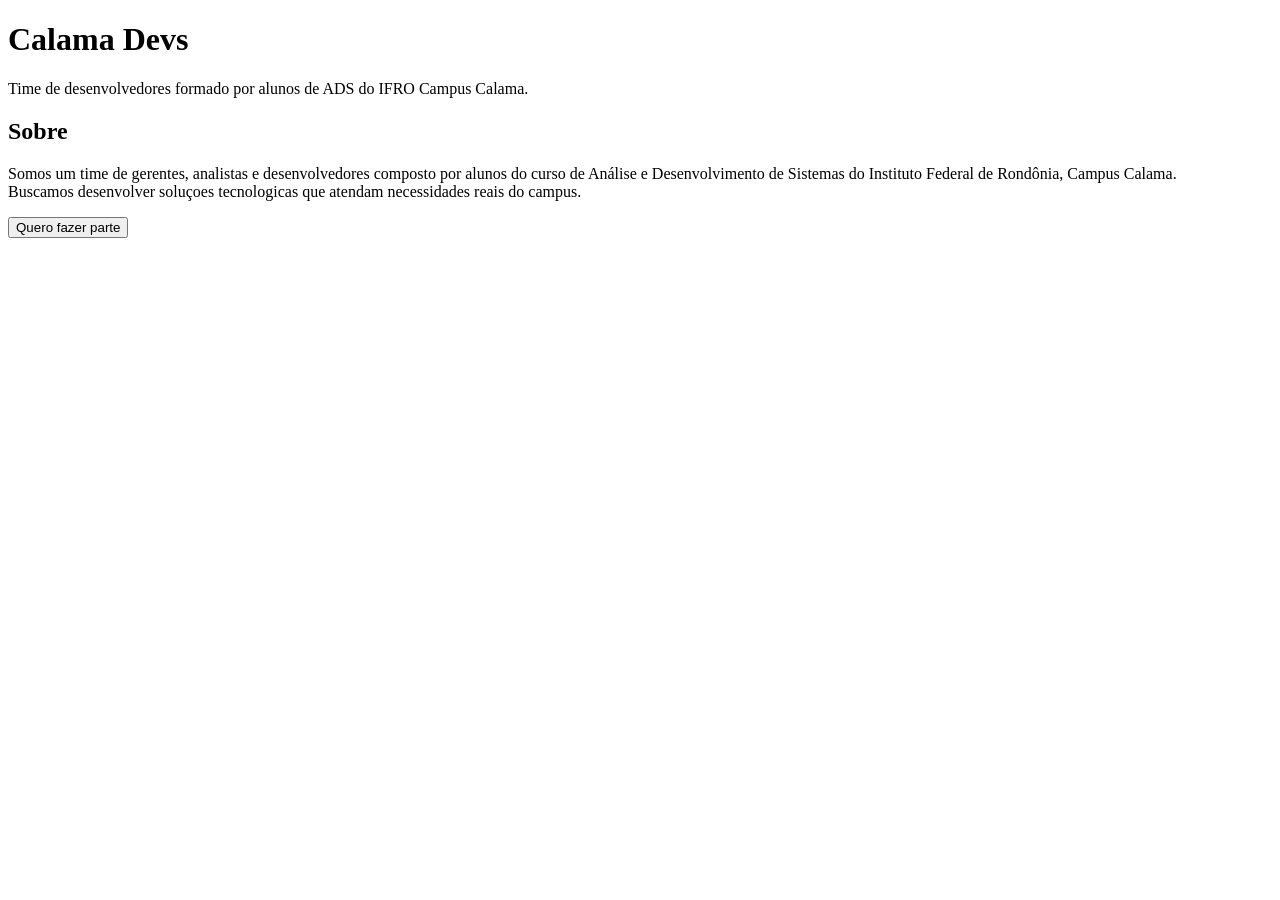
==== vanessa/index.html @ 7db53193 "feat: estrutura html" ====
<!DOCTYPE html>
<html lang="pt-br">
<head>
    <meta charset="UTF-8">
    <meta name="viewport" content="width=device-width, initial-scale=1.0">
    <title>Calama Devs</title>
    <link rel="stylesheet" href="css/style.css">
</head>

<body>
    <header>
        <h1>Calama Devs</h1>
        <p>Time de desenvolvedores formado por alunos de ADS do IFRO Campus Calama.</p>
    </header>

    <main>
        <section id="content">
            <h2>Sobre</h2>
            <p>Somos um time de gerentes, analistas e desenvolvedores composto por alunos do curso de Análise e Desenvolvimento de Sistemas do Instituto Federal de Rondônia, Campus Calama.<br>
            Buscamos desenvolver soluçoes tecnologicas que atendam necessidades reais do campus.</p>

            <button onclick="abrirModal()">Quero fazer parte</button>
        </section>

        <div id="modal" class="modal" style="display: none">
            <div class="modal-content">
                <span class="fechar" onclick="fecharModal()">×</span>
    
                <h3>Inscrição</h3>
                <input type="text" placeholder="Seu nome">
                <input type="email" placeholder="Seu email">
                <button onclick="enviar()">Enviar</button>

                <p id="message"></p>
            </div>
        </div>
        
    </main>

    <script src="js/script.js"></script>
</body>
</html>
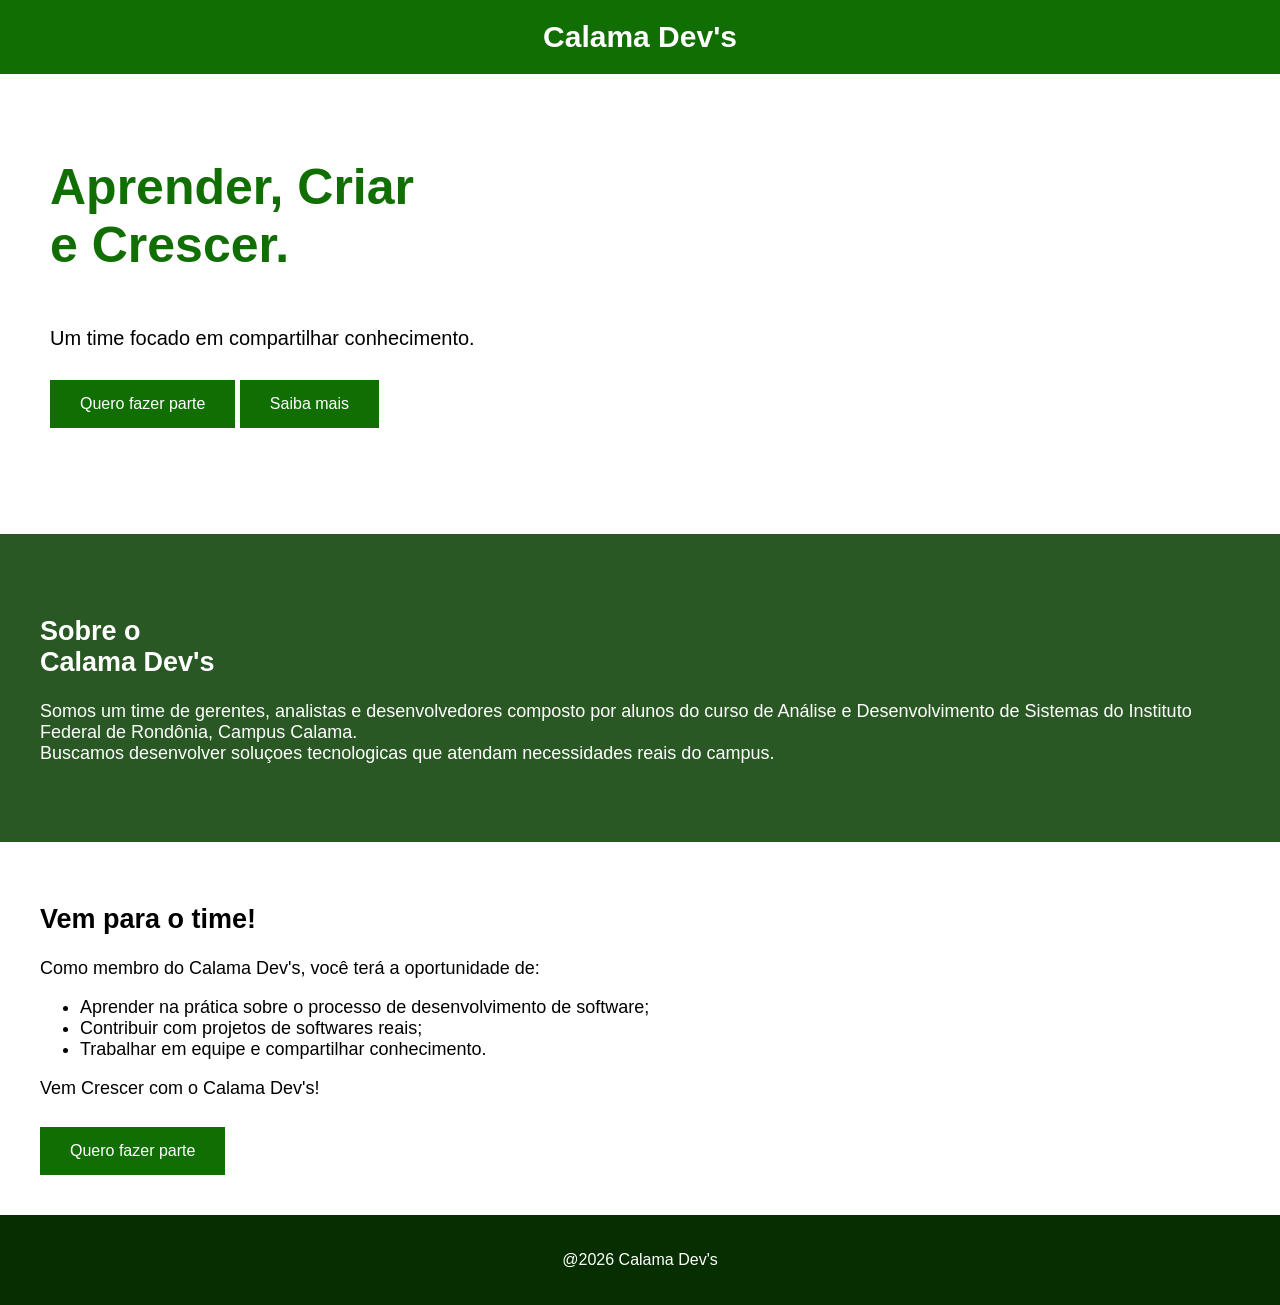
==== commit ebcc667b: "estilizaçao da pagina" ====
--- a/vanessa/index.html
+++ b/vanessa/index.html
@@ -8,34 +8,94 @@
 </head>
 
 <body>
-    <header>
-        <h1>Calama Devs</h1>
-        <p>Time de desenvolvedores formado por alunos de ADS do IFRO Campus Calama.</p>
+    <header class="page-header">
+        <nav class="navegacao">
+            <a href="#" style="text-decoration: none;">Calama Dev's</a>
+        </nav>
     </header>
 
-    <main>
-        <section id="content">
-            <h2>Sobre</h2>
+    <div id="home">
+        <h1 class="home-title">
+            Aprender, Criar
+            <br>
+            e Crescer.
+        </h1>
+        <p class="home-descricao">
+                Um time focado em compartilhar conhecimento.
+        </p>
+
+        <div class="home-buttons">
+            <button onclick="abrirModal()">Quero fazer parte</button>
+            <button onclick="window.location.href='#sobre'">Saiba mais</button>
+        </div>
+    </div>
+
+    <section id="sobre" class="sobre">
+        <div class="sobre-texto">
+            <h2>
+                Sobre o
+                <br>
+                Calama Dev's</h2>
             <p>Somos um time de gerentes, analistas e desenvolvedores composto por alunos do curso de Análise e Desenvolvimento de Sistemas do Instituto Federal de Rondônia, Campus Calama.<br>
             Buscamos desenvolver soluçoes tecnologicas que atendam necessidades reais do campus.</p>
+        </div>
+    </section>
 
-            <button onclick="abrirModal()">Quero fazer parte</button>
-        </section>
+    <section id="participar" class="participar">
+        <h2>Vem para o time!</h2>
+        <p>Como membro do Calama Dev's, você terá a oportunidade de:</p>
+        <ul>
+            <li>Aprender na prática sobre o processo de desenvolvimento de software;</li>
+            <li>Contribuir com projetos de softwares reais;</li>
+            <li>Trabalhar em equipe e compartilhar conhecimento.</li>
+        </ul>
+ 
+        <p>Vem Crescer com o Calama Dev's!</p>
+        <button onclick="abrirModal()">Quero fazer parte</button>
+    </section>
 
-        <div id="modal" class="modal" style="display: none">
-            <div class="modal-content">
-                <span class="fechar" onclick="fecharModal()">×</span>
-    
-                <h3>Inscrição</h3>
-                <input type="text" placeholder="Seu nome">
-                <input type="email" placeholder="Seu email">
-                <button onclick="enviar()">Enviar</button>
+    <div id="modal" class="modal">
+        <div class="modal-content">
+
+            <h2>Quer fazer parte do Calama Dev's?</h2>
+            <p>Se você é curioso, comprometido e aberto a aprender junto,
+                <br>
+                Preencha o formulário abaixo para se inscrever:
+            </p>
+
+            <form id="inscricao">
+                <label>Nome:</label>
+                <input type="text" placeholder="Seu nome" required>
+
+                <label>Email:</label>
+                <input type="email" placeholder="Seu email" required>
+
+                <label>Numero de telefone:</label>
+                <input type="tel" placeholder="Seu telefone" required>
+
+                <p>Funçao de interesse:</p>
+
+                <select title="Área de interesse">
+                    <option>Gerente de projetos</option>
+                    <option>Analista</option>
+                    <option>Dev Front-end</option>
+                    <option>Dev Back-end</option>
+                    <option>Testes / QA</option>
+                </select>
+
+                <br><br>
+
+                <button type="button" onclick="enviar()">Enviar</button>
+                <button type="button" onclick="fecharModal()">Cancelar</button>
 
                 <p id="message"></p>
-            </div>
+            </form>
         </div>
-        
-    </main>
+    </div>
+
+    <footer class="footer">
+        <p>@2026 Calama Dev's</p>
+    </footer>
 
     <script src="js/script.js"></script>
 </body>
--- a/vanessa/css/style.css
+++ b/vanessa/css/style.css
@@ -0,0 +1,123 @@
+body {
+    font-family: Arial, sans-serif;
+    font-size: 16px;
+    margin: 0;
+    background-color: #fff;
+}
+
+
+nav a {
+  font-size: 30px;
+  color: white;
+  font-weight: bold;
+  text-decoration: none;
+}
+.navegacao {
+  display: flex;
+  justify-content: center;
+  align-items: center;
+}
+
+.page-header {
+  padding: 20px;
+  background-color: rgb(16, 110, 3);
+}
+
+#home {
+  height: 40vh;
+  display: flex;
+  flex-direction: column;
+  justify-content: flex-start;
+  padding: 50px;
+  background-color: white;
+}
+
+.home-title {
+  font-size: 50px;
+  color: rgb(16, 110, 3);
+}
+
+.home-descricao {
+  font-size: 20px;
+  color: black;
+}
+
+button {
+  padding: 15px 30px;
+  font-size: 16px;
+  border: none;
+  background-color: rgb(16, 110, 3);
+  color: white;
+  cursor: pointer;
+  margin-top: 10px;
+
+}
+
+button:hover {
+  background-color: #45a049;
+}
+
+.sobre {
+  padding: 40px 20px;
+  background-color: rgb(42, 88, 36);
+}
+
+.sobre-texto {
+  font-size: 18px;
+  color: white;
+  margin: 0 auto;
+  padding: 20px;
+}
+
+.participar {
+  padding: 40px;
+  background-color: white;
+  font-size: 18px;
+  color: black;
+}
+
+
+.footer {
+  padding: 20px;
+  text-align: center;
+  background-color: rgb(6, 46, 0);
+  color: white;
+}
+
+.modal {
+  display: none;
+  position: fixed;
+  top: 0;
+  left: 0;
+  width: 100%;
+  height: 100%;
+  background-color: rgba(0, 0, 0, 0.5);
+  justify-content: center;
+  align-items: center;
+}
+
+.modal-content {
+  background-color: white;
+  padding: 20px;
+  border-radius: 10px;
+  width: 300px;
+  text-align: left;
+  
+}
+
+.fechar {
+  float: right;
+  cursor: pointer;
+  font-size: 18px;
+}
+
+form {
+  display: flex;
+  flex-direction: column;
+}
+
+form input, select {
+  margin-bottom: 10px;
+  padding: 10px;
+  font-size: 16px;
+}
